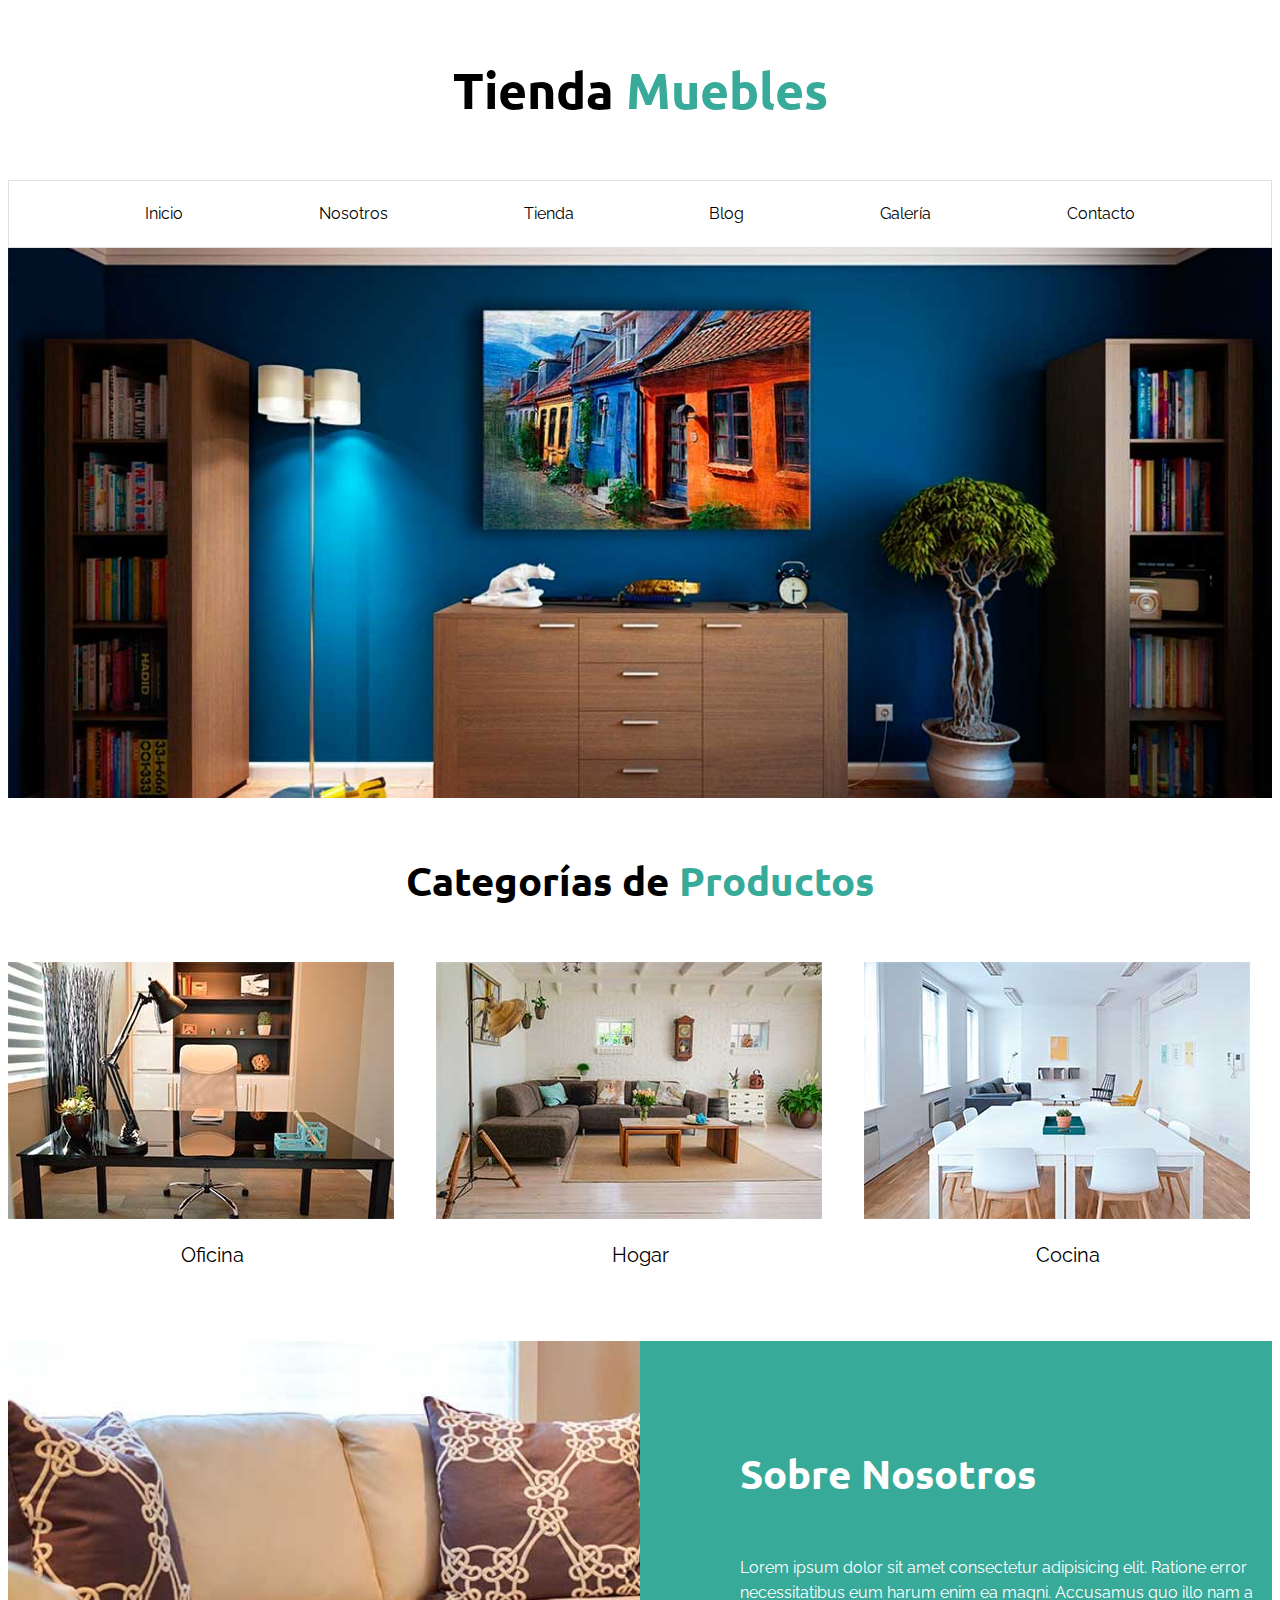
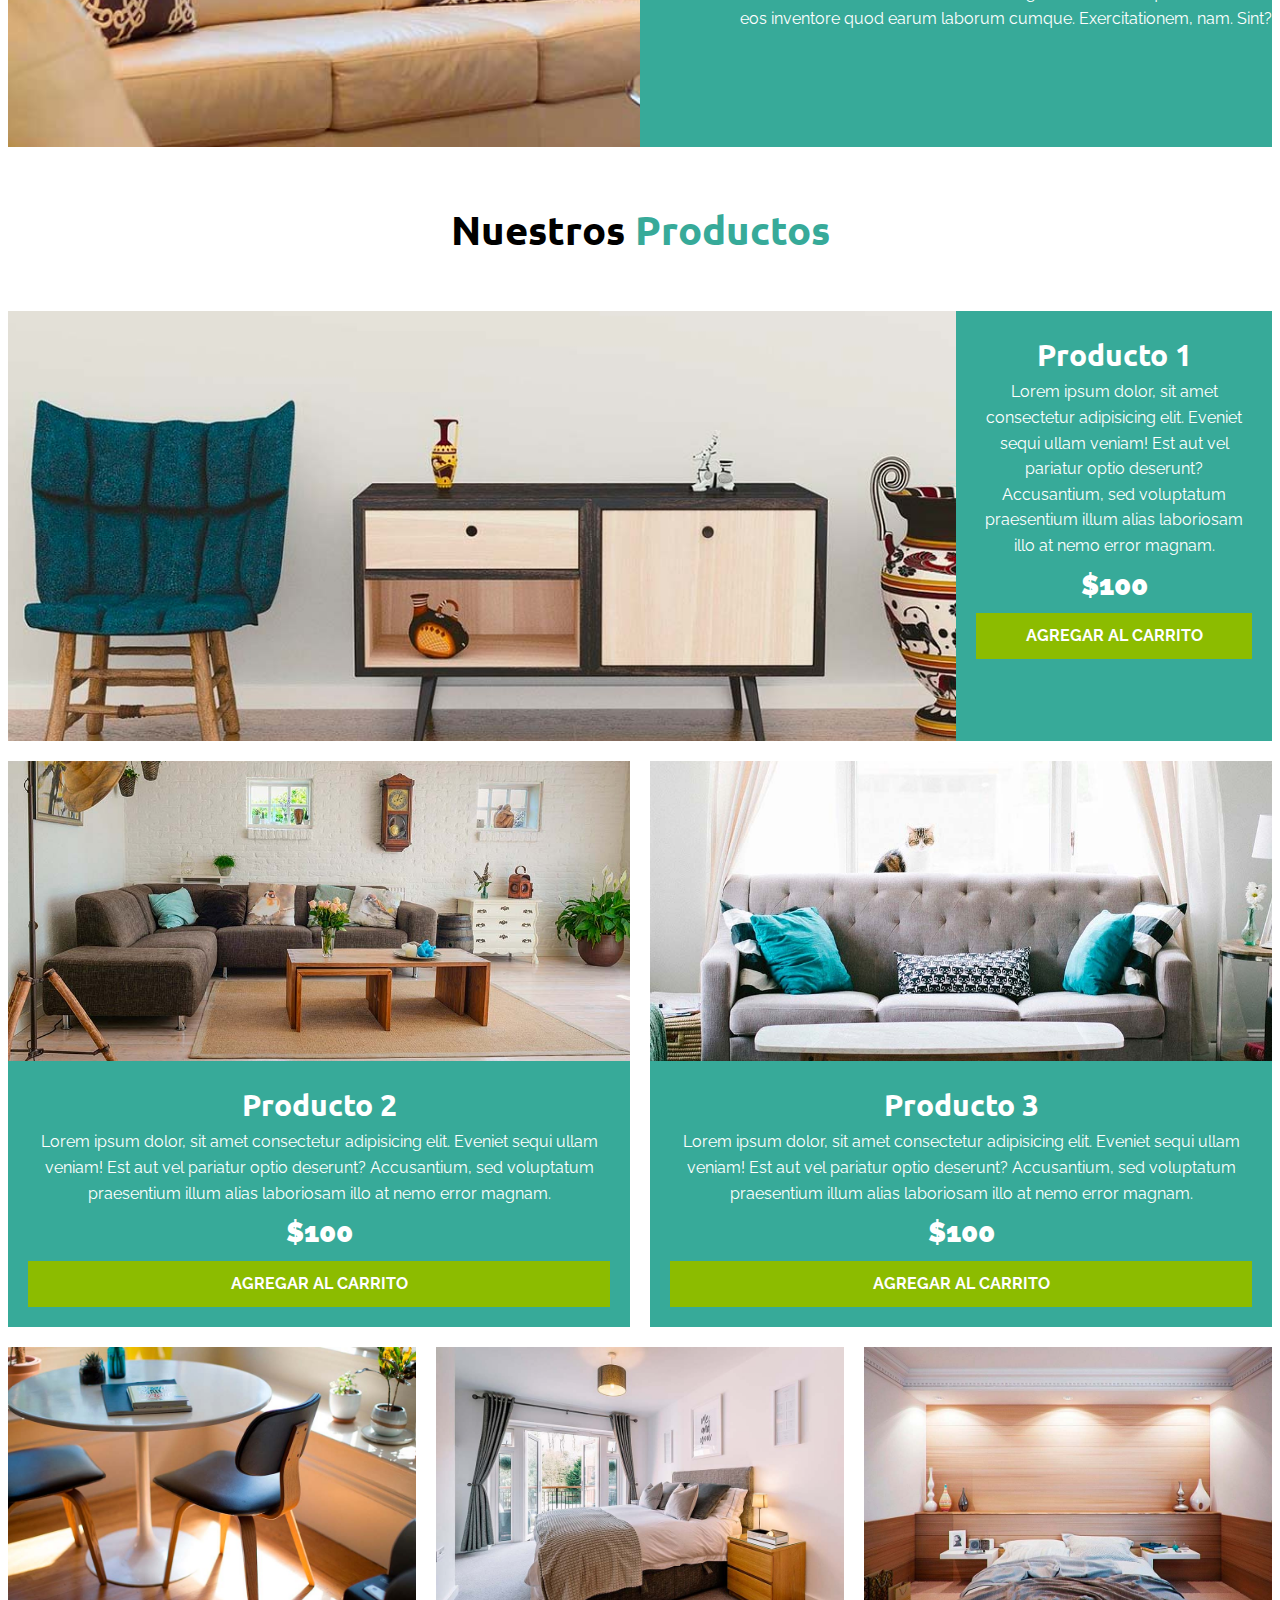
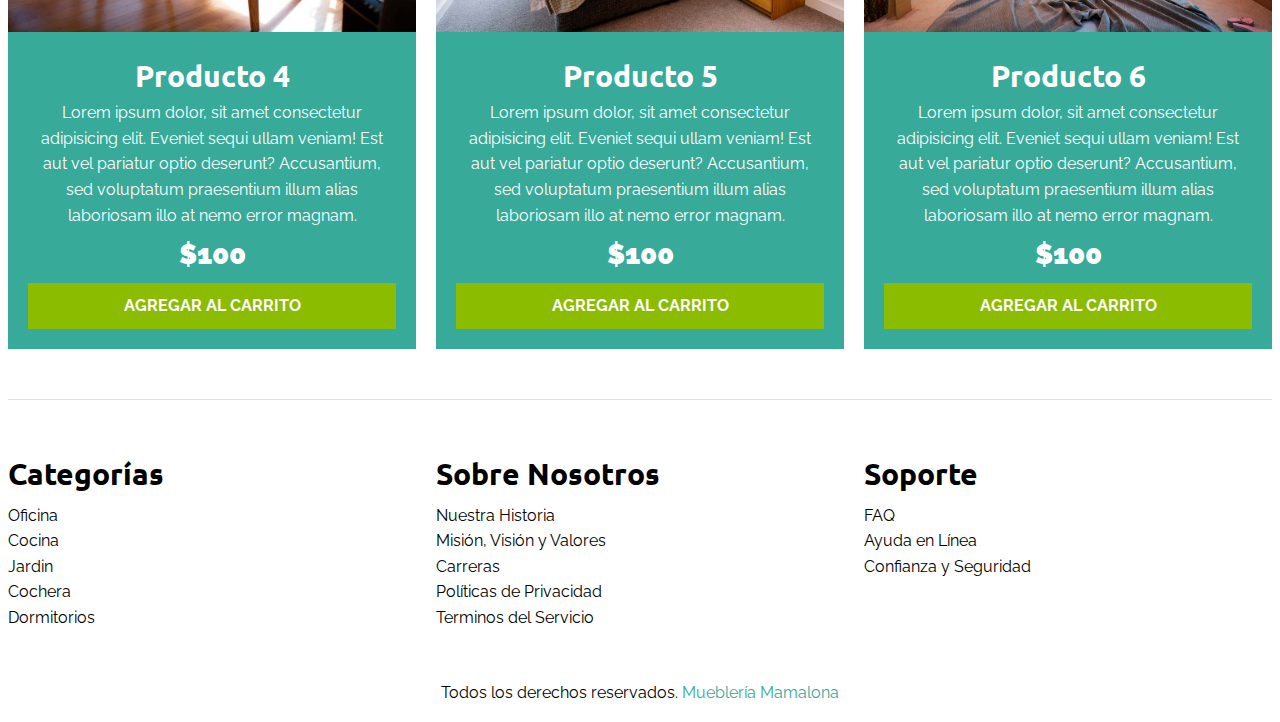
==== index.html @ 8a3b95e4 "Página básica de HTML Y CSS. Tienda de Muebles" ====
<!DOCTYPE html>
<html lang="en">
    <head>
        <meta charset="UTF-8">
        <meta http-equiv="X-UA-Compatible" content="IE=edge">
        <meta name="viewport" content="width=device-width, initial-scale=1.0">
        <link rel="preconnect" href="https://fonts.googleapis.com">
        <link rel="preconnect" href="hhts://fonts.gstatic.com" crossorigin>
        <link
            href="https://fonts.googleapis.com/css2?family=Ubuntu:wght@700&family=Raleway:wght@400;700;900&display=swap"
            rel="stylesheet">
        <link rel="stylesheet" href="/css/styles.css">
        <title>Ecommerce - Home</title>
    </head>
    <body>
        <header>
            <h1 class="nombre-sitio text-center">Tienda <span
                    class="color">Muebles</span></h1>
        </header>
        <div class="container-nav">
            <nav class="nav-principal container">
                <a class="link" href="index.html">Inicio</a>
                <a class="link" href="nosotros.html">Nosotros</a>
                <a class="link" href="tienda.html">Tienda</a>
                <a class="link" href="blog.html">Blog</a>
                <a class="link" href="galeria.html">Galería</a>
                <a class="link" href="contacto.html">Contacto</a>
            </nav>
        </div>
        <div class="hero"></div>
        <section class="container categorias">
            <h2 class="text-center">Categorías de <span class="color">
                    Productos</span></h2>
            <div class="listado-categorias">
                <div class="categoria">
                    <img src="/img/categoria1.jpg" alt="Imagen Categoría">
                    <a href="#">Oficina</a>
                </div>
                <div class="categoria">
                    <img src="/img/categoria2.jpg" alt="Imagen Categoría">
                    <a href="#">Hogar</a>
                </div>
                <div class="categoria">
                    <img src="/img/categoria3.jpg" alt="Imagen Categoría">
                    <a href="#">Cocina</a>
                </div>
            </div>
        </section>

        <section class="sobre-nosotros">
            <div class="container sobre-nosotros-grid">
                <div class="texto-nosotros">
                    <h2>Sobre Nosotros</h2>
                    <p>Lorem ipsum dolor sit amet consectetur adipisicing elit.
                        Ratione error necessitatibus eum harum enim ea magni.
                        Accusamus quo illo nam a eos inventore quod earum
                        laborum
                        cumque. Exercitationem, nam. Sint?</p>
                </div>
            </div>
        </section>

        <main class="contenido-principal container">
            <h2 class="text-center">Nuestros <span
                    class="color">Productos</span></h2>
            <div class="listado-productos">
                <div class="producto">
                    <img src="img/producto1.jpg" alt="Imagen Producto">
                    <div class="texto-producto text-center">
                        <h3>Producto 1</h3>
                        <p>Lorem ipsum dolor, sit amet consectetur adipisicing
                            elit. Eveniet sequi ullam veniam! Est aut vel
                            pariatur optio deserunt? Accusantium, sed voluptatum
                            praesentium illum alias laboriosam illo at nemo
                            error magnam.</p>
                        <p class="precio">$100</p>
                        <a href="#" class="btn">Agregar al Carrito</a>
                    </div> <!-- Info Producto-->
                </div>
                <div class="producto">
                    <img src="img/producto2.jpg" alt="Imagen Producto">
                    <div class="texto-producto text-center">
                        <h3>Producto 2</h3>
                        <p>Lorem ipsum dolor, sit amet consectetur adipisicing
                            elit. Eveniet sequi ullam veniam! Est aut vel
                            pariatur optio deserunt? Accusantium, sed voluptatum
                            praesentium illum alias laboriosam illo at nemo
                            error magnam.</p>
                        <p class="precio">$100</p>
                        <a href="#" class="btn">Agregar al Carrito</a>
                    </div> <!-- Info Producto-->
                </div>
                <div class="producto">
                    <img src="img/producto3.jpg" alt="Imagen Producto">
                    <div class="texto-producto text-center">
                        <h3>Producto 3</h3>
                        <p>Lorem ipsum dolor, sit amet consectetur adipisicing
                            elit. Eveniet sequi ullam veniam! Est aut vel
                            pariatur optio deserunt? Accusantium, sed voluptatum
                            praesentium illum alias laboriosam illo at nemo
                            error magnam.</p>
                        <p class="precio">$100</p>
                        <a href="#" class="btn">Agregar al Carrito</a>
                    </div> <!-- Info Producto-->
                </div>
                <div class="producto">
                    <img src="img/producto4.jpg" alt="Imagen Producto">
                    <div class="texto-producto text-center">
                        <h3>Producto 4</h3>
                        <p>Lorem ipsum dolor, sit amet consectetur adipisicing
                            elit. Eveniet sequi ullam veniam! Est aut vel
                            pariatur optio deserunt? Accusantium, sed voluptatum
                            praesentium illum alias laboriosam illo at nemo
                            error magnam.</p>
                        <p class="precio">$100</p>
                        <a href="#" class="btn">Agregar al Carrito</a>
                    </div> <!-- Info Producto-->
                </div>
                <div class="producto">
                    <img src="img/producto5.jpg" alt="Imagen Producto">
                    <div class="texto-producto text-center">
                        <h3>Producto 5</h3>
                        <p>Lorem ipsum dolor, sit amet consectetur adipisicing
                            elit. Eveniet sequi ullam veniam! Est aut vel
                            pariatur optio deserunt? Accusantium, sed voluptatum
                            praesentium illum alias laboriosam illo at nemo
                            error magnam.</p>
                        <p class="precio">$100</p>
                        <a href="#" class="btn">Agregar al Carrito</a>
                    </div> <!-- Info Producto-->
                </div>
                <div class="producto">
                    <img src="img/producto6.jpg" alt="Imagen Producto">
                    <div class="texto-producto text-center">
                        <h3>Producto 6</h3>
                        <p>Lorem ipsum dolor, sit amet consectetur adipisicing
                            elit. Eveniet sequi ullam veniam! Est aut vel
                            pariatur optio deserunt? Accusantium, sed voluptatum
                            praesentium illum alias laboriosam illo at nemo
                            error magnam.</p>
                        <p class="precio">$100</p>
                        <a href="#" class="btn">Agregar al Carrito</a>
                    </div> <!-- Info Producto-->
                </div> <!-- Producto -->
            </div> <!-- Lista Productos-->
        </main>

        <footer class="site-footer">
            <div class="grid-footer container">
                <div>
                    <h3>Categorías</h3>
                    <nav class="footer-menu">
                        <a href="#">Oficina</a>
                        <a href="#">Cocina</a>
                        <a href="#">Jardin</a>
                        <a href="#">Cochera</a>
                        <a href="#">Dormitorios</a>
                    </nav>
                </div>
                <div>
                    <h3>Sobre Nosotros</h3>
                    <nav class="footer-menu">
                        <a href="#">Nuestra Historia</a>
                        <a href="#">Misión, Visión y Valores</a>
                        <a href="#">Carreras</a>
                        <a href="#">Políticas de Privacidad</a>
                        <a href="#">Terminos del Servicio</a>
                    </nav>
                </div>
                <div>
                    <h3>Soporte</h3>
                    <nav class="footer-menu">
                        <a href="#">FAQ</a>
                        <a href="#">Ayuda en Línea</a>
                        <a href="#">Confianza y Seguridad</a>

                    </nav>
                </div>
            </div>
            <p class="copyright">Todos los derechos reservados.<span class="color"> Mueblería Mamalona</span></p>
        </footer>

    </body>
</html>
---- css/styles.css ----
html {
  box-sizing: border-box;
  font-size: 62.5%; /*1rem = 10px*/
}
*,
*:before,
*:after {
  box-sizing: inherit;
}

body {
  font-family: "Raleway", sans-serif;
  font-size: 1.6rem;
  line-height: 1.6;
}
/**Global**/

h1,
h2,
h3 {
  font-family: "Ubuntu", serif;
  margin: 0 0 5rem 0;
}
h1 {
  font-size: 5rem;
}
h2 {
  font-size: 4rem;
}

h3 {
  font-size: 3rem;
}

a {
  text-decoration: none;
  color: #000;
}
.container {
  max-width: 144rem;
  margin: 0 auto;
}

img {
  max-width: 100%;
  display: block;
}
.btn {
  background-color: #8cbc00;
  text-transform: uppercase;
  display: block;
  color: #fff;
  font-weight: 700;
  padding: 1rem;
  text-align: center;
  border: none;
}
.btn:hover {
  background-color: #6a9e00;
  cursor: pointer;
}
/**Utilidades**/
.text-center {
  text-align: center;
}
.color {
  color: #37aa99;
}
.mw-30 {
  max-width: 30rem;
}

/**Header y Nav **/

.nombre-sitio {
  margin-top: 5rem;
}

.container-nav {
  border: 0.1rem solid #e1e1e1;
}
.nav-principal {
  margin: 2rem 0;
  display: flex;
  justify-content: space-evenly; /*Se aplica al elemento parent*/
}

.hero {
  background-image: url(../img/principal.jpg);
  height: 55rem;
  background-size: cover;
  background-repeat: no-repeat;
  background-position: center center;
}

/** Categorías **/
.categorias {
  padding-top: 5rem;
}

.categorias a {
  text-align: center;
  display: block;
  padding: 2rem;
  font-size: 2rem;
}
.categorias a:hover {
  background-color: #37aa99;
  color: #fff;
  border-bottom-right-radius: 1rem;
}

.listado-categorias {
  display: grid;
  grid-template-columns: repeat(3, 1fr);
  gap: 2rem;
}

/**Sobre Nosotros Section**/
.sobre-nosotros {
  background-image: linear-gradient(
      to right,
      transparent 50%,
      #37aa99 50%,
      #37aa99 100%
    ),
    url(../img/nosotros.jpg);
  padding: 10rem 0;
  background-repeat: no-repeat;
  background-size: 100%, 120rem;
  background-position: left center;
  margin-top: 5rem;
}

.sobre-nosotros-grid {
  display: flex;
  justify-content: flex-end;
}
.texto-nosotros {
  flex-basis: 50%;
  padding-left: 10rem;
  color: #fff;
}

/**Listado Productos**/
.contenido-principal {
  padding-top: 5rem;
}
.listado-productos {
  display: grid;
  grid-template-columns: repeat(6, 1fr);
  gap: 2rem;
}
.producto:nth-child(1) {
  grid-column: 1/7;
  display: grid;
  grid-template-columns: 3fr 1fr;
}
.producto:nth-child(1) img {
  height: 43rem;
  width: 100%;
  object-fit: cover;
}
.producto:nth-child(2) {
  grid-column: 1/4;
}
.producto:nth-child(2) img,
.producto:nth-child(3) img {
  height: 30rem;
  width: 100%;
  object-fit: cover;
}
.producto:nth-child(3) {
  grid-column: 4/7;
}

.producto:nth-child(4) {
  grid-column: 1/3;
}
.producto:nth-child(5) {
  grid-column: 3/5;
}
.producto:nth-child(6) {
  grid-column: 5/7;
}
.producto {
  background-color: #37aa99;
}
.texto-producto {
  color: #fff;
  padding: 2rem;
}
.texto-producto h3 {
  margin: 0;
}
.texto-producto p {
  margin: 0 0 0.5rem 0;
}
.texto-producto .precio {
  font-size: 2.8rem;
  font-weight: 900;
}

/**Footer**/
.site-footer {
  border-top: 1px solid #e1e1e1;
  margin-top: 5rem;
  padding-top: 5rem;
}
.site-footer h3 {
  margin-bottom: 0.5rem;
}
.grid-footer {
  display: grid;
  gap: 2rem;
  grid-template-columns: repeat(3, 1fr);
}

.footer-menu a {
  display: block;
}
.copyright {
  text-align: center;
  margin-top: 5rem;
}

/**Nosotros**/
.contenido-nosotros {
  display: grid;
  grid-template-columns: repeat(auto-fit, minmax(25rem, 1fr));
  column-gap: 4rem;
}
.informacion-nosotros {
  display: flex;
  flex-direction: column;
  justify-content: center;
}

/**Blog**/

.contenedor-blog {
  display: grid;
  grid-template-columns: 2fr 1fr;
  column-gap: 4rem;
}

.entrada {
  border-bottom: 2px solid #e1e1e1;
  padding-bottom: 4rem;
  margin-bottom: 3rem;
}
.entrada:last-of-type {
  border: none;
}
.entrada-meta {
  display: flex;
  justify-content: space-between;
}
.entrada-meta p {
  font-weight: 700;
}
.entrada-meta span {
  color: #37aa99;
}
.contenido-entrada-blog {
  width: 60rem;
  margin: 0 auto;
}

/**Galeria**/

.galeria {
  list-style: none;
  padding: 0;
  margin: 0;
  display: grid;
  grid-template-columns: repeat(3, 1fr);
  gap: 2rem;
}
.galeria img {
  height: 40rem;
  width: 40rem;
  object-fit: cover;
}
/**Formulario**/
.formulario {
  max-width: 60rem;
  margin: 0 auto;
}

.formulario fieldset {
  border: 1px solid black;
  margin-bottom: 2rem;
}
.formulario legend {
  background-color: #37aa99;
  width: 100%;
  text-align: center;
  color: #fff;
  text-transform: uppercase;
  font-weight: 700;
  padding: 1rem;
  margin-bottom: 3rem;
}
.campo {
  display: flex;
  margin-bottom: 2rem;
}
.campo label {
  flex-basis: 10rem;
}

.campo input:not([type="radio"]),
select,
textarea {
  flex: 1;
  border: 1px solid #e1e1e1;
  padding-bottom: 1rem;
}
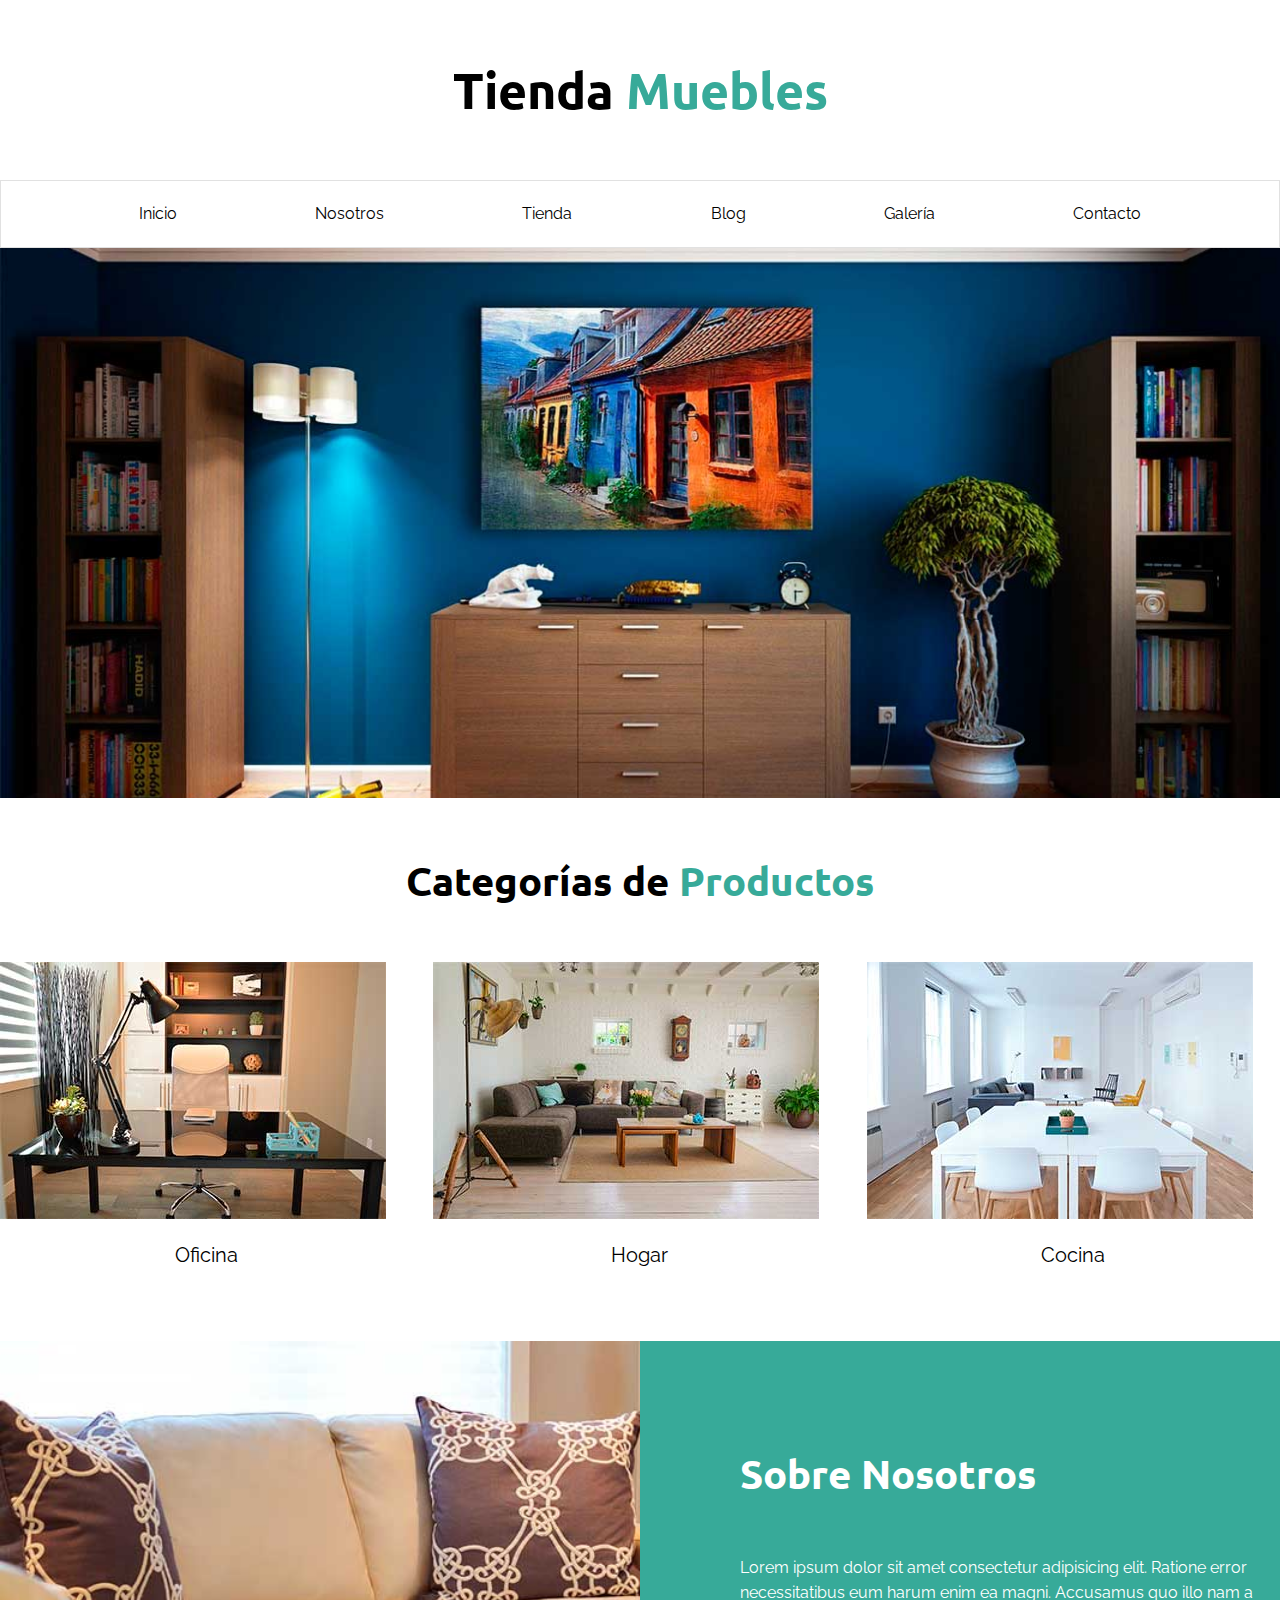
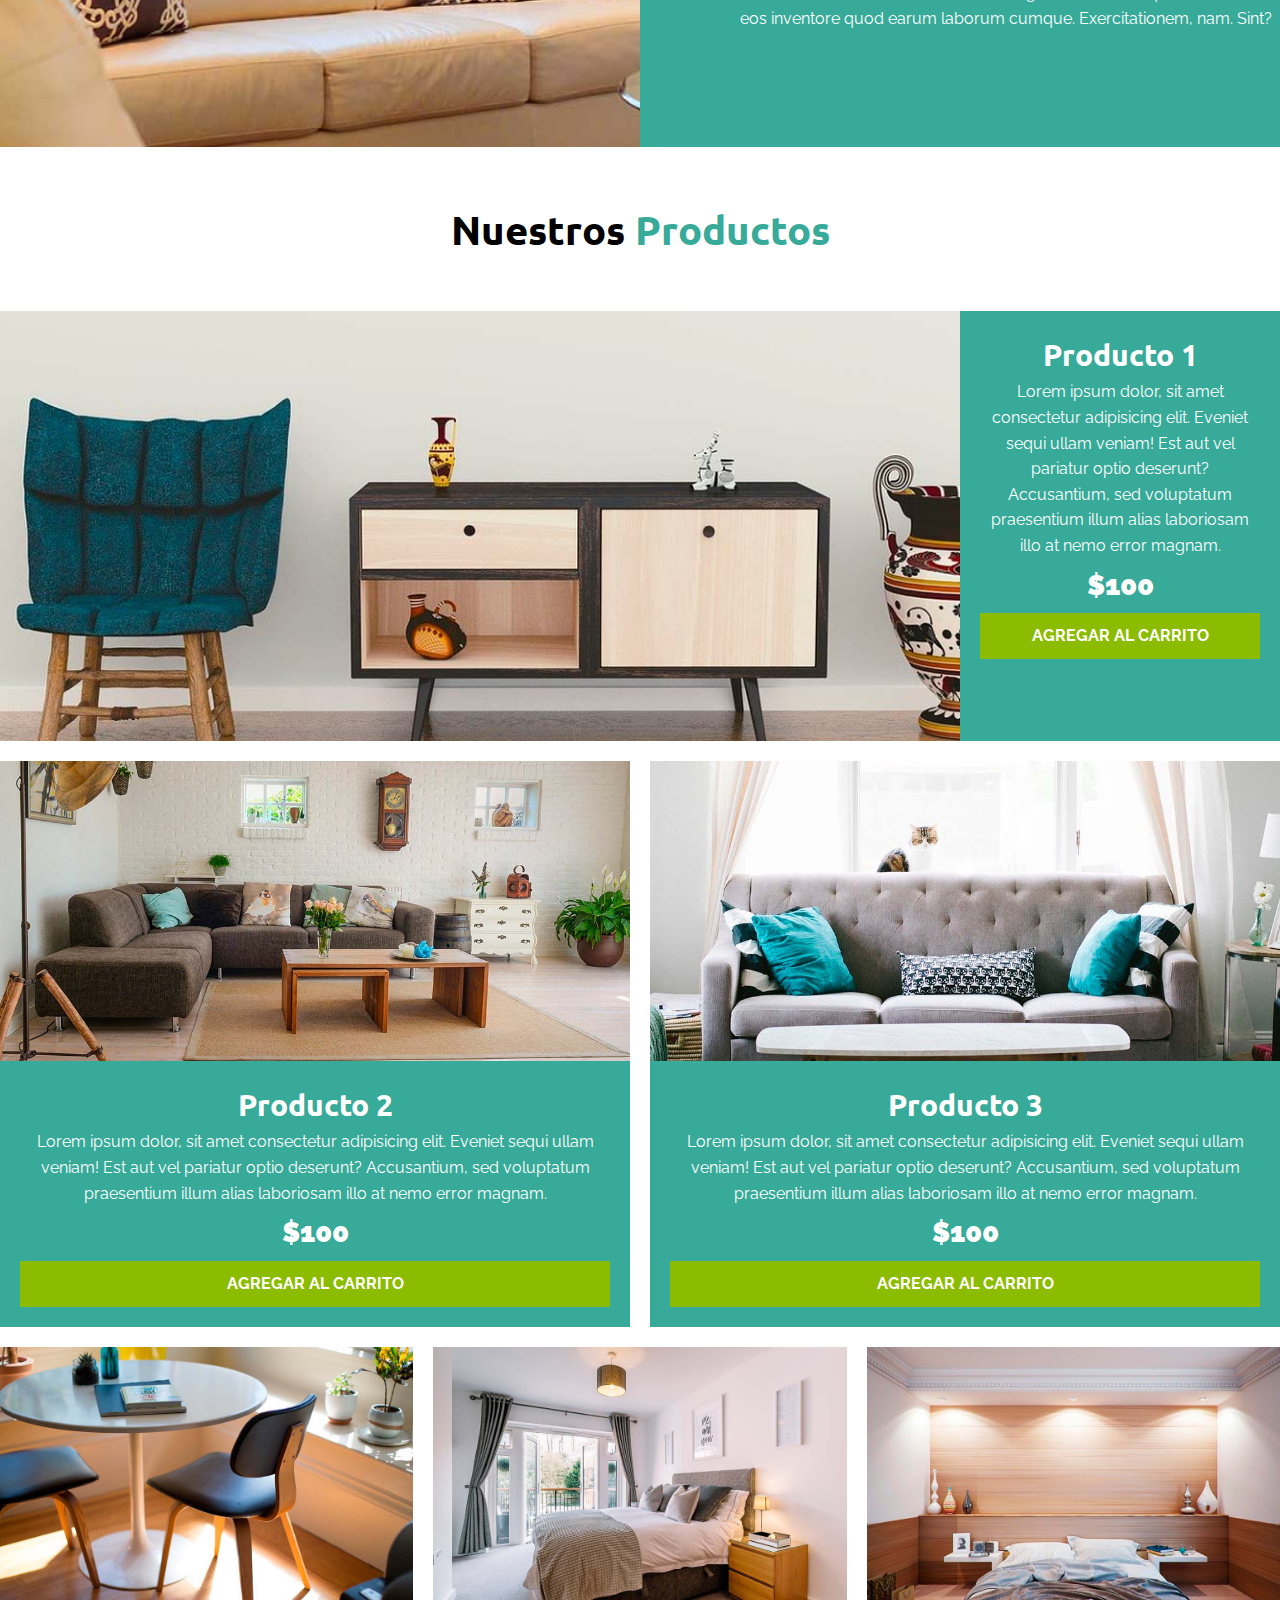
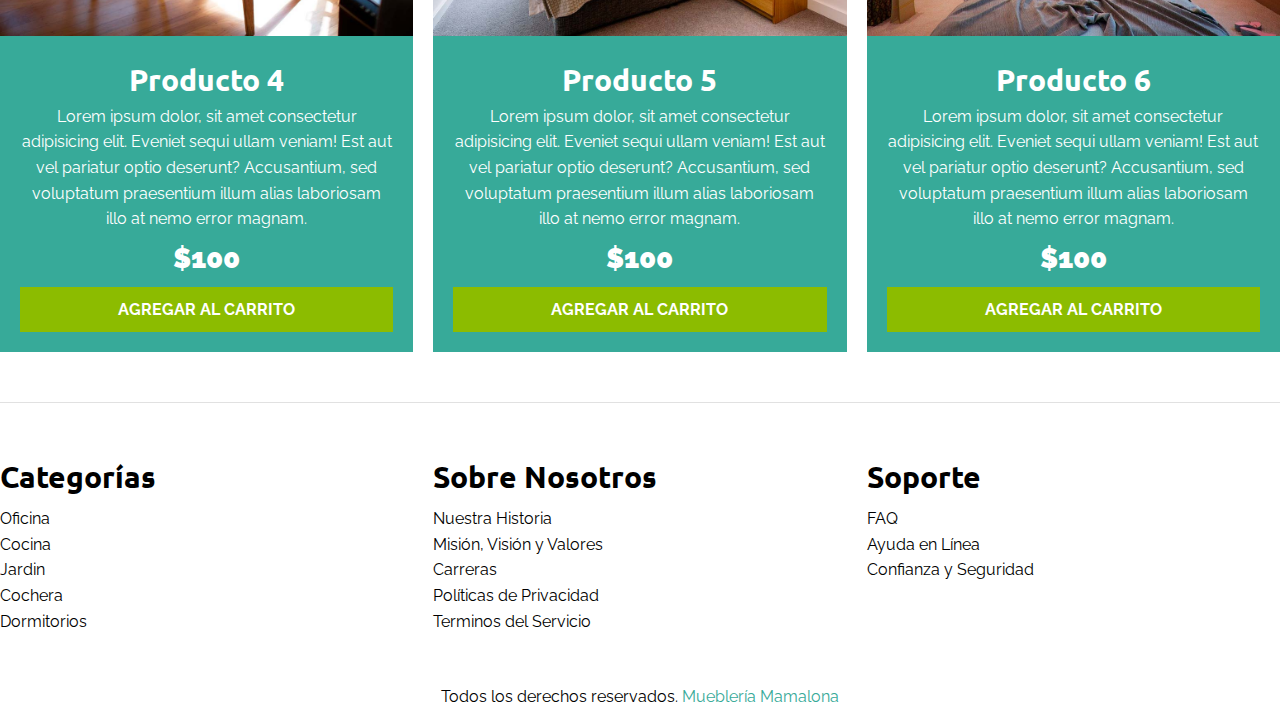
==== commit c7f6f7ec: "Se agrega normalize.css" ====
--- a/index.html
+++ b/index.html
@@ -9,6 +9,7 @@
         <link
             href="https://fonts.googleapis.com/css2?family=Ubuntu:wght@700&family=Raleway:wght@400;700;900&display=swap"
             rel="stylesheet">
+        <link rel="stylesheet" href="css/normalize.css">
         <link rel="stylesheet" href="/css/styles.css">
         <title>Ecommerce - Home</title>
     </head>
@@ -177,7 +178,8 @@
                     </nav>
                 </div>
             </div>
-            <p class="copyright">Todos los derechos reservados.<span class="color"> Mueblería Mamalona</span></p>
+            <p class="copyright">Todos los derechos reservados.<span
+                    class="color"> Mueblería Mamalona</span></p>
         </footer>
 
     </body>
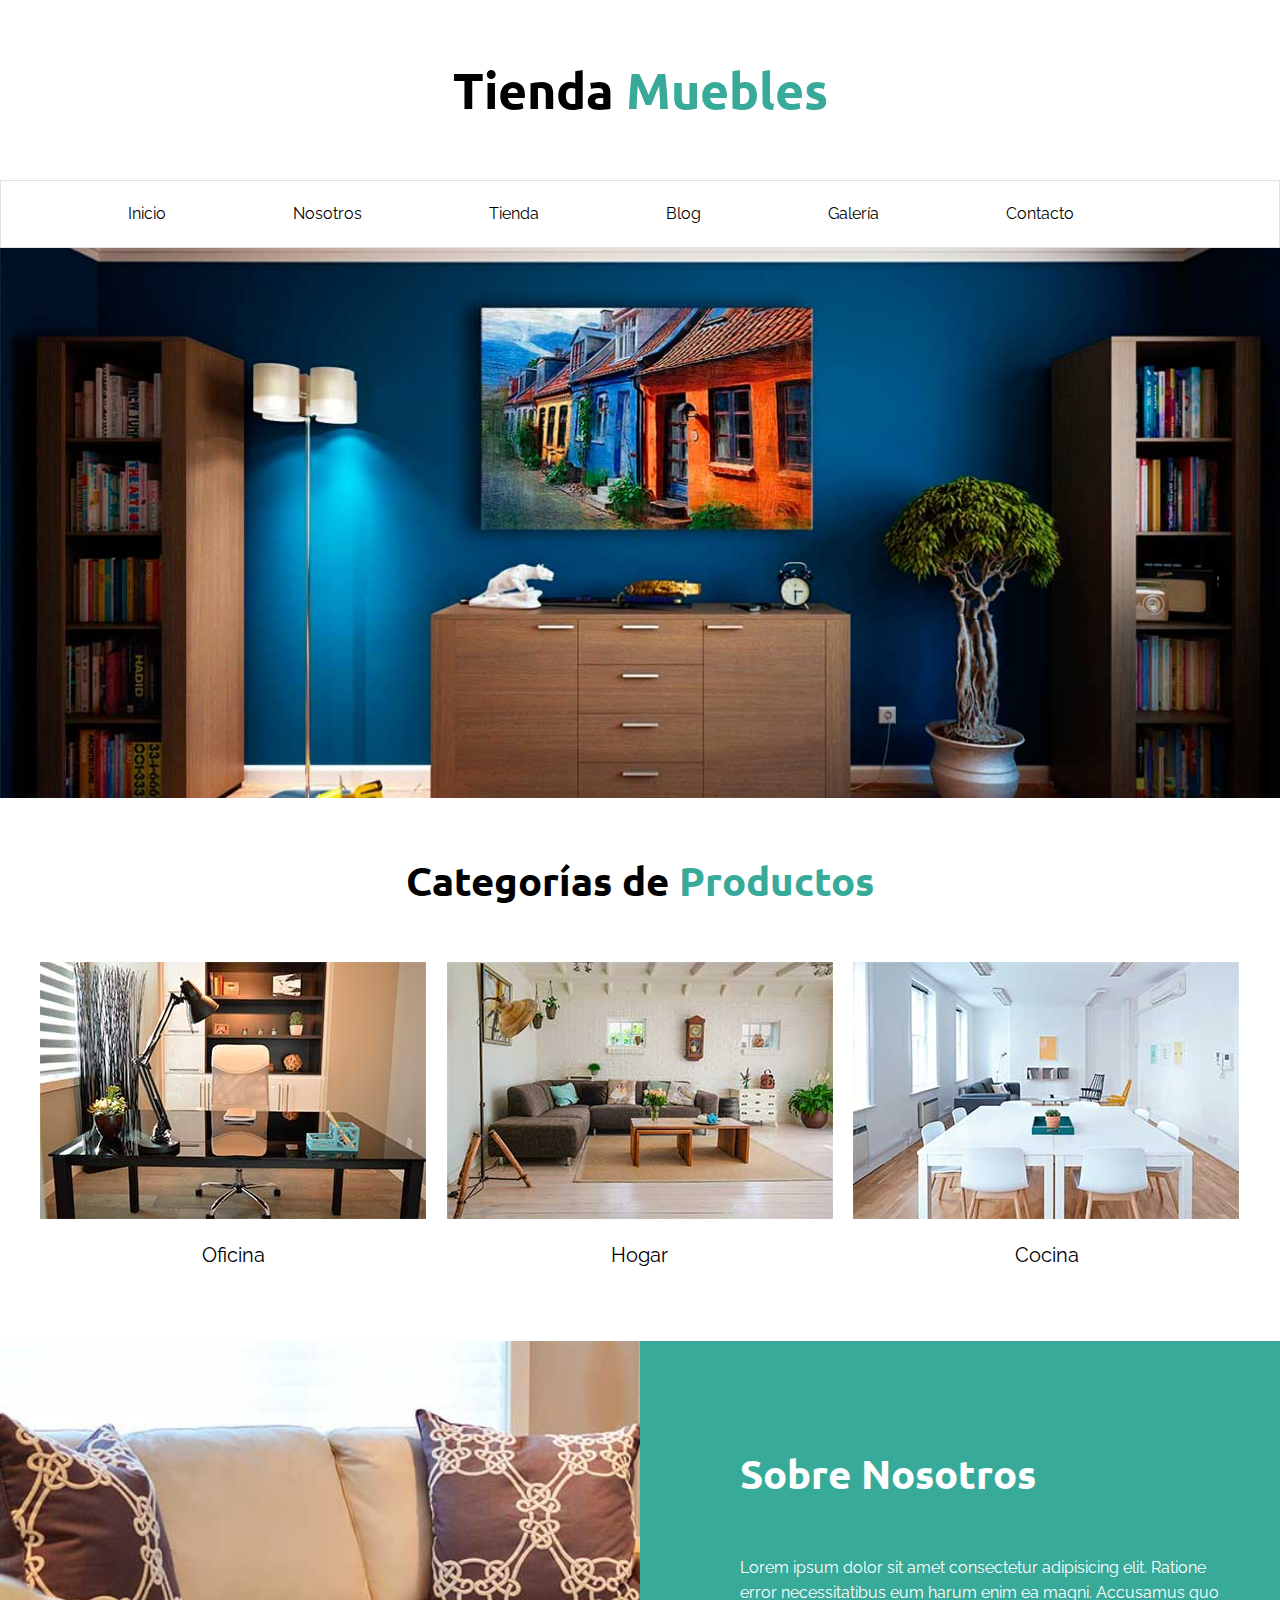
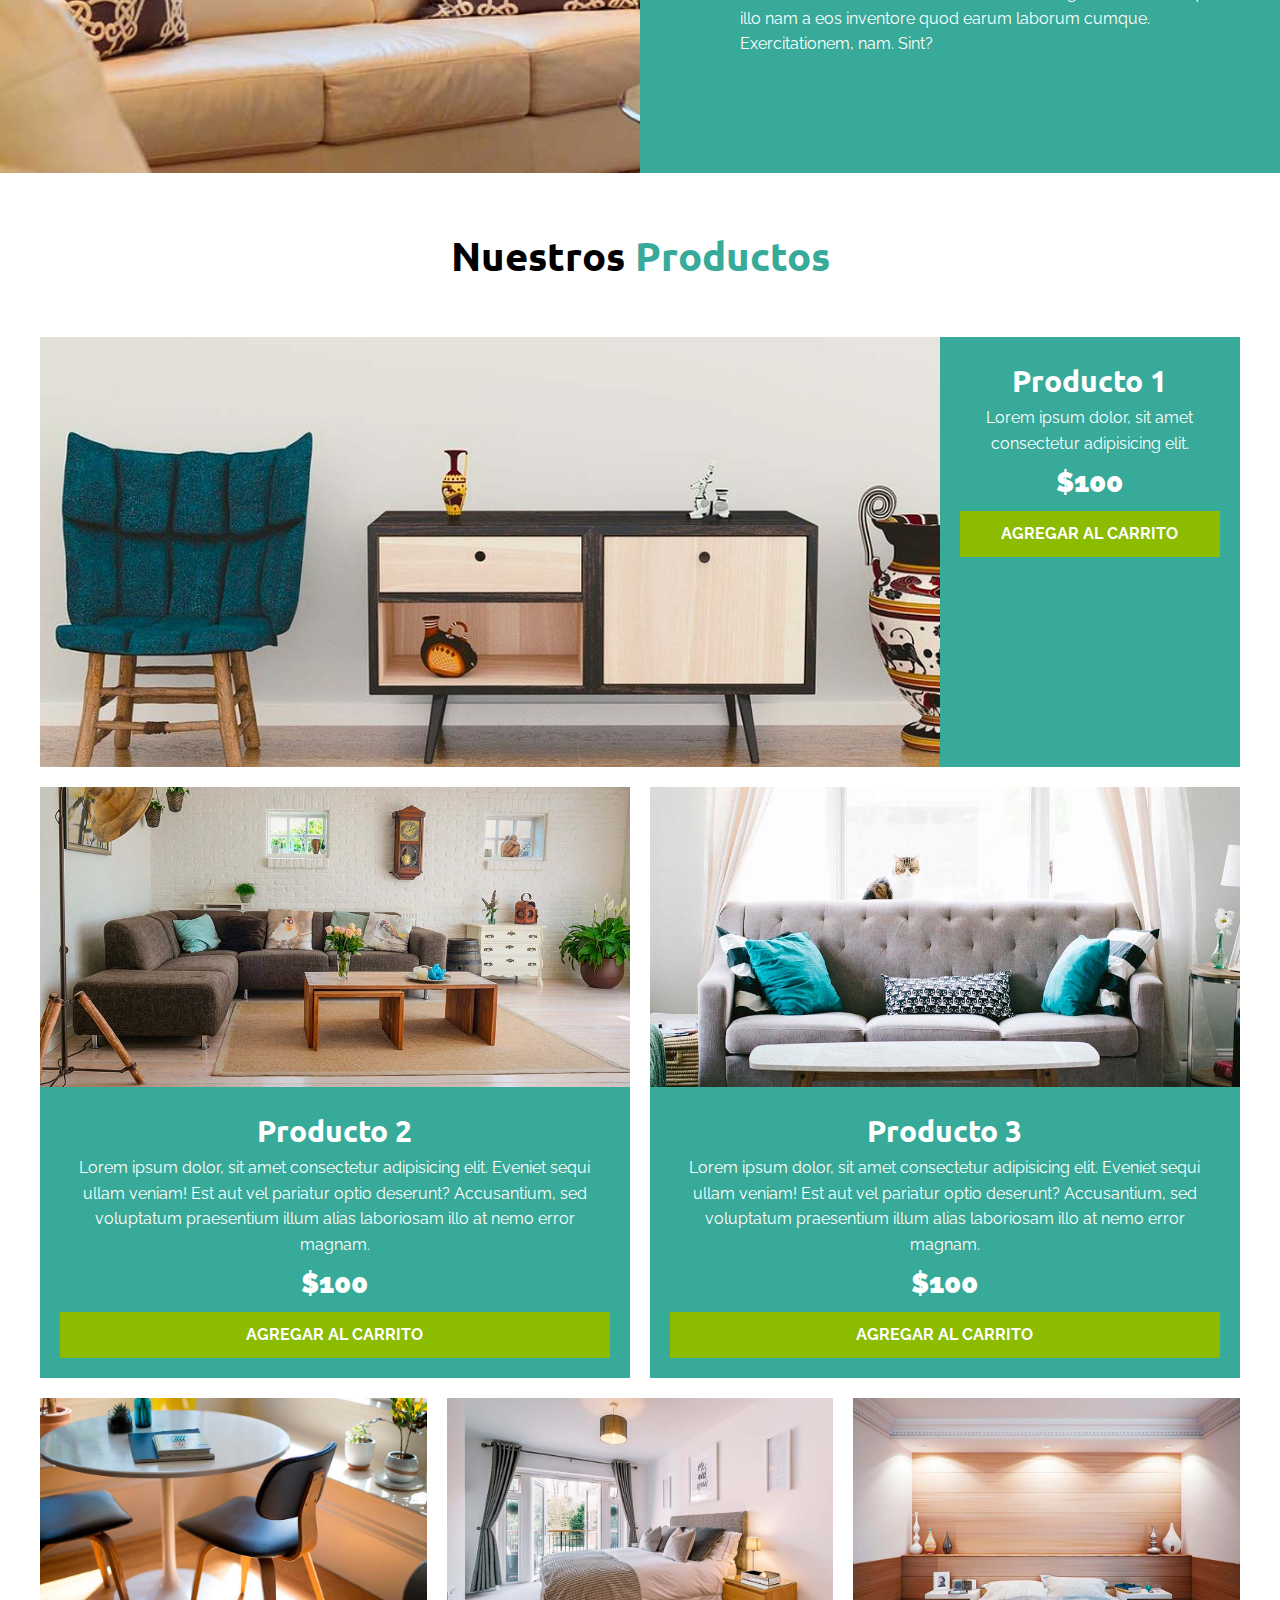
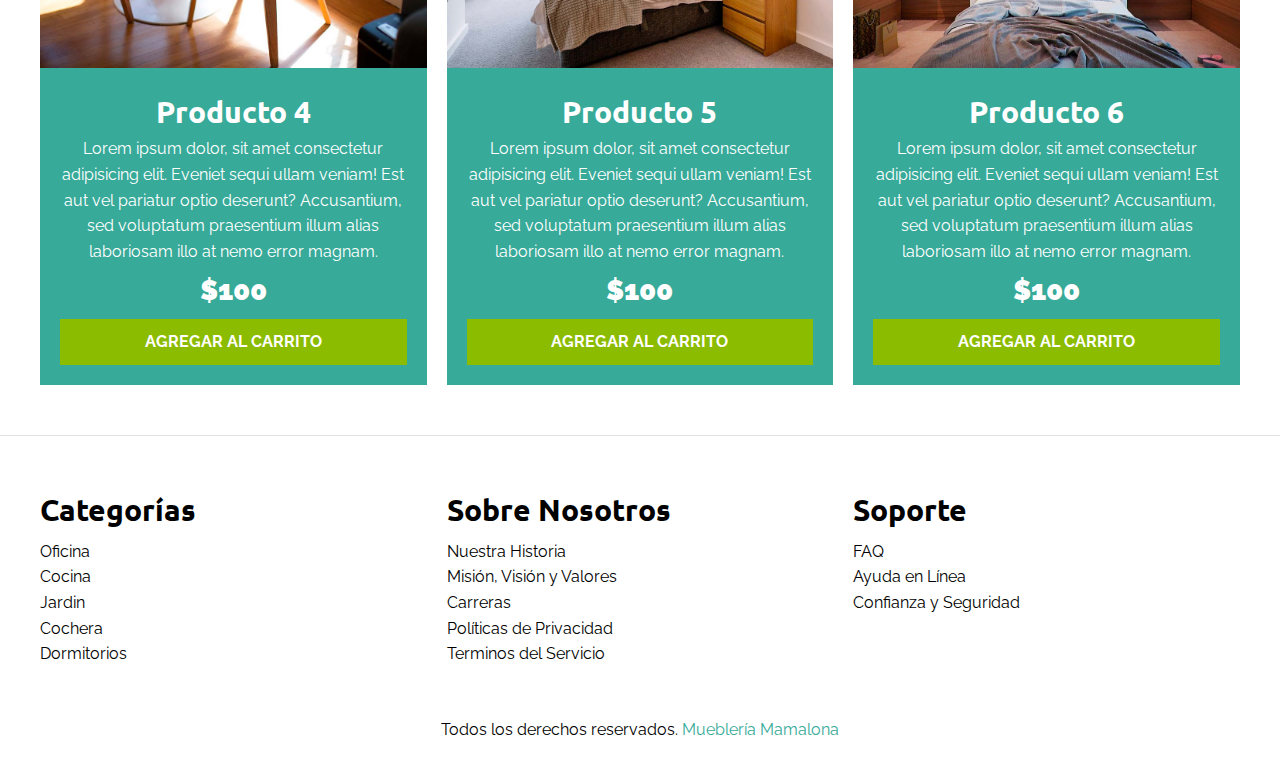
==== commit fc09528a: "Media querys para h1, h2 y h3" ====
--- a/index.html
+++ b/index.html
@@ -70,10 +70,7 @@
                     <div class="texto-producto text-center">
                         <h3>Producto 1</h3>
                         <p>Lorem ipsum dolor, sit amet consectetur adipisicing
-                            elit. Eveniet sequi ullam veniam! Est aut vel
-                            pariatur optio deserunt? Accusantium, sed voluptatum
-                            praesentium illum alias laboriosam illo at nemo
-                            error magnam.</p>
+                            elit.</p>
                         <p class="precio">$100</p>
                         <a href="#" class="btn">Agregar al Carrito</a>
                     </div> <!-- Info Producto-->
--- a/css/styles.css
+++ b/css/styles.css
@@ -22,14 +22,29 @@
   margin: 0 0 5rem 0;
 }
 h1 {
-  font-size: 5rem;
+  font-size: 4rem;
+}
+@media (min-width: 768px) {
+  h1 {
+    font-size: 5rem;
+  }
 }
 h2 {
-  font-size: 4rem;
+  font-size: 3.2rem;
+}
+@media (min-width: 768px) {
+  h2 {
+    font-size: 4rem;
+  }
 }
 
 h3 {
-  font-size: 3rem;
+  font-size: 2.4rem;
+}
+@media (min-width: 768px) {
+  h3 {
+    font-size: 3rem;
+  }
 }
 
 a {
@@ -37,7 +52,7 @@
   color: #000;
 }
 .container {
-  max-width: 144rem;
+  max-width: 120rem;
   margin: 0 auto;
 }
 
@@ -47,13 +62,14 @@
 }
 .btn {
   background-color: #8cbc00;
+  display: block;
+  color: #fff;
   text-transform: uppercase;
-  display: block;
-  color: #fff;
   font-weight: 700;
   padding: 1rem;
   text-align: center;
   border: none;
+  transition: background-color 0.3s ease-out;
 }
 .btn:hover {
   background-color: #6a9e00;
@@ -152,7 +168,8 @@
   gap: 2rem;
 }
 .producto:nth-child(1) {
-  grid-column: 1/7;
+  grid-column-start: 1;
+  grid-column-end: 7;
   display: grid;
   grid-template-columns: 3fr 1fr;
 }
